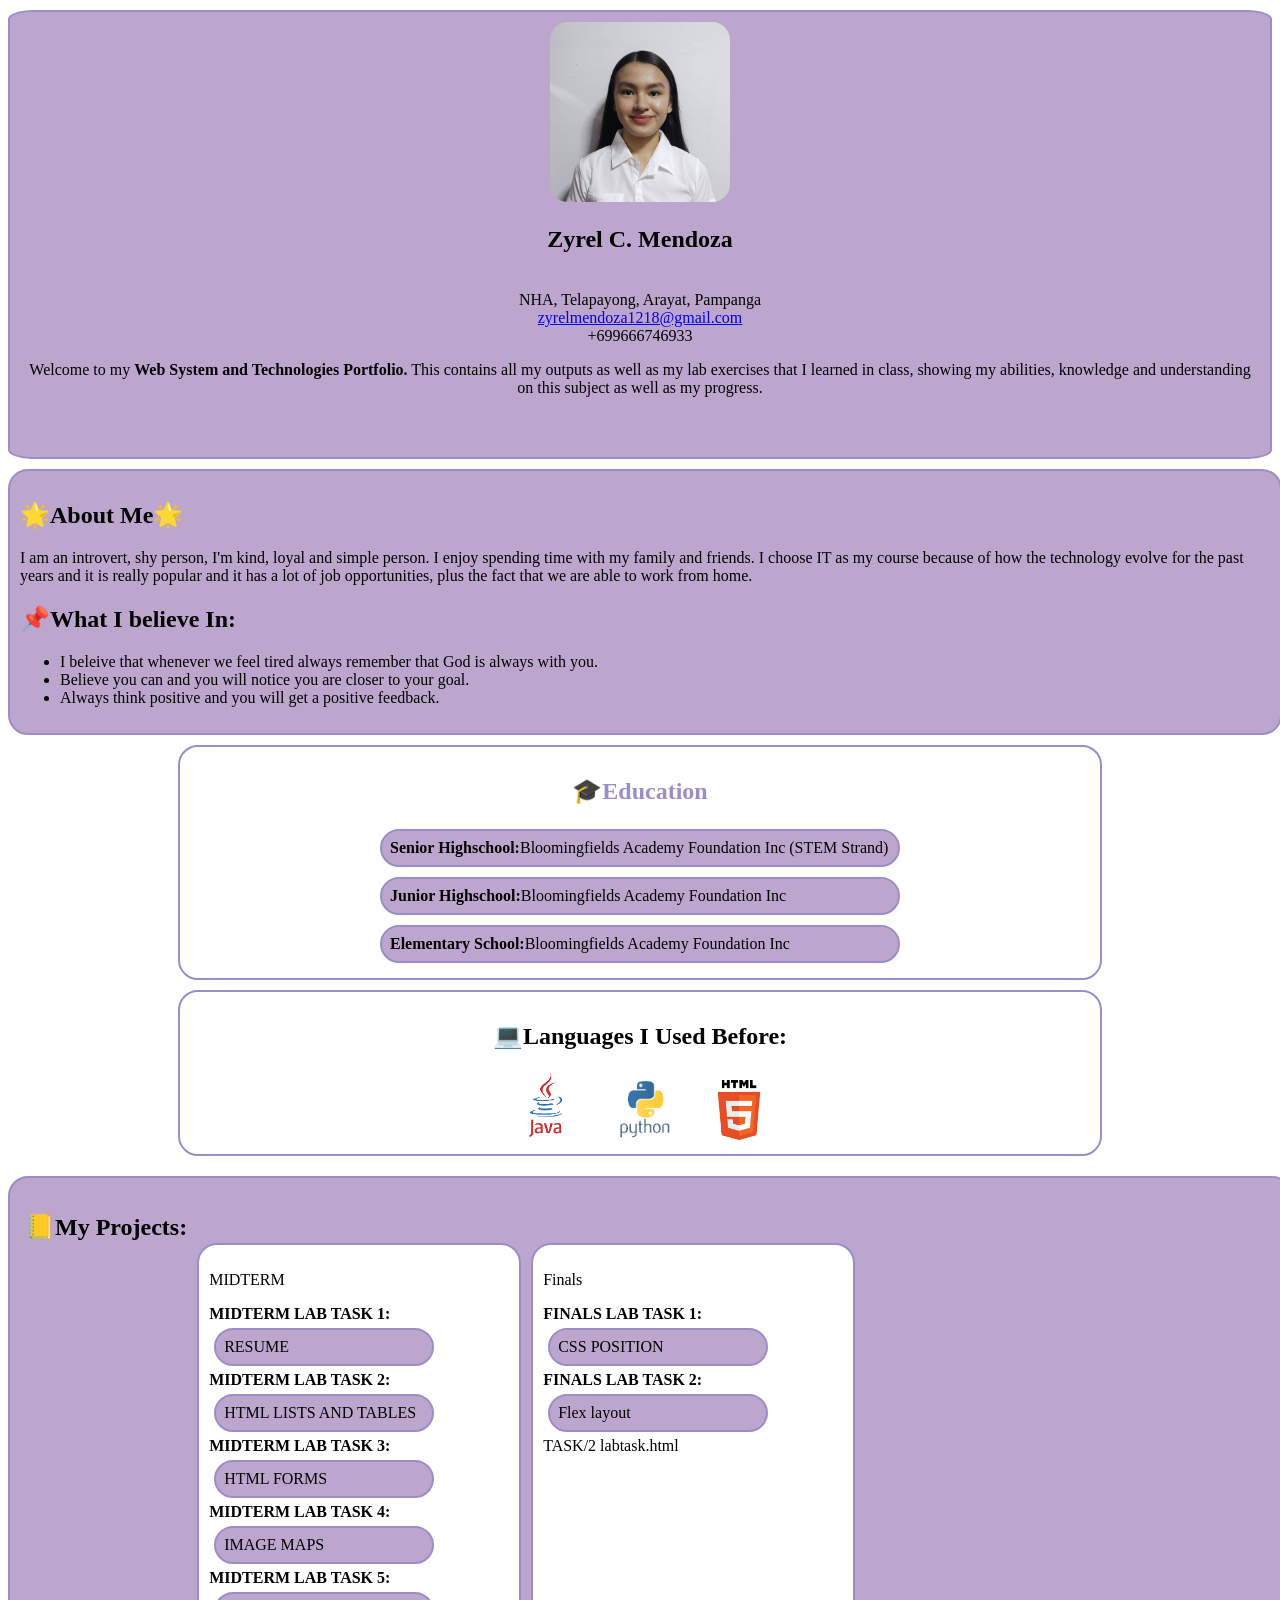
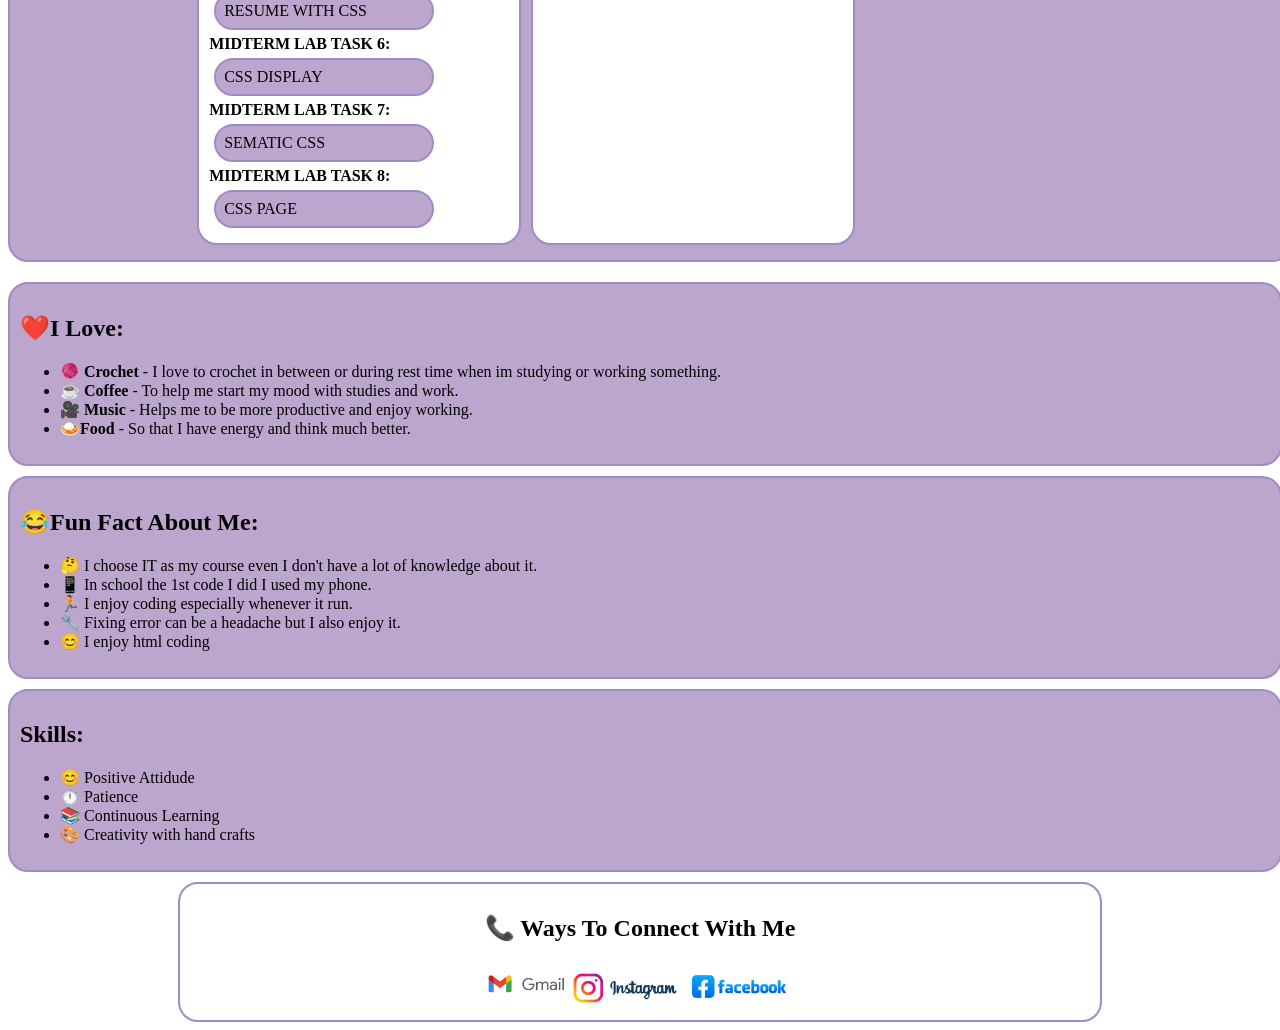
==== index.html @ 459c4b6f "Update index.html" ====
<!DOCTYPE html>
<html lang="en">
<head>
    <meta charset="UTF-8">
    <meta name="viewport" content="width=device-width, initial-scale=1.0">
    <title>portfolio</title>

   <link rel ="stylesheet" href="style.css"> 
</head>

<body>

<header>
<img src="image/zy.jpeg"width="180px"height"150px">
<br>

<p><h2> Zyrel C. Mendoza </h2>
     <br> NHA, Telapayong, Arayat, Pampanga
     <br><a href="https://mail.google.com/mail/u/0/#inbox?compose=ZtjgtNbNdGDSNQVwkcdjwqQRZsDMQdhDZShlZQjlFSmRgQkLcLKQVtcrLGsSbTtNMlnWBqJsqpmXZVLmVDSTtqGplqJgqBwsjpLzbHpCxBJvdBwGjtwXdXbSCKhtKGNHNMzPNFCqGGLKzVzplbCNhXq"target = "_blank">zyrelmendoza1218@gmail.com</a>
     <br>+699666746933
</p>

<div id="welcome">
<p>Welcome to my <b>Web System and Technologies Portfolio.</b> This contains all my outputs as well as my lab exercises that I learned in class, showing my abilities, knowledge and understanding on this subject as well as my progress.  </p>
</div>
</header>


<div id="AboutMe">
<h2 >🌟About Me🌟</h2>
<p>I am an introvert, shy person, I'm kind, loyal and simple person. I enjoy spending time with my family and friends. I choose IT as my course because of how the technology evolve for the past years and it is really popular and it has a lot of job opportunities, plus the fact that we are able to work from home. </p>



<h2>📌What I believe In:</h2>
<ul type="Dots">
    <li>I beleive that whenever we feel tired always remember that God is always with you.</li>
    <li>Believe you can and you will notice you are closer to your goal.</li>
    <li>Always think positive and you will get a positive feedback.</li>
</ul>
</div>

<div id="Educ">
<h2> &#127891;Education</h2>
<ul>
    <li><b>Senior Highschool:</b>Bloomingfields Academy Foundation Inc (STEM Strand)</li>
    <li><b>Junior Highschool:</b>Bloomingfields Academy Foundation Inc</li>
    <li><b>Elementary School:</b>Bloomingfields Academy Foundation Inc</li>
</ul>
</div>


<div id="lang">
<h2>💻Languages I Used Before:</h2>
<img src="image/JV.png"width="70px"height"70px">
<img src="image/py.png"width="120px"height"120px">
<img src="image/html.png"width="60px"height"60px">
</div>

<div id="tasks">
<h2>📒My Projects:</h2>

<div id="Porjects">
<p>MIDTERM</p>
<li><b>MIDTERM LAB TASK 1:</b> <a href="TASK/Resume.html" target="_blank">RESUME</a></li>
<li><b>MIDTERM LAB TASK 2: </b><a href="TASK/list.html" target="_blank">HTML LISTS AND TABLES</a></li>
<li><b>MIDTERM LAB TASK 3: </b><a href="TASK/Lab3.html" target="_blank">HTML FORMS</a></li>
<li><b>MIDTERM LAB TASK 4: </b><a href="TASK/Lab4.html" target="_blank">IMAGE MAPS</a></li>
<li><b>MIDTERM LAB TASK 5: </b><a href="TASK/resume2.html" target="_blank">RESUME WITH CSS</a></li>
<li><b>MIDTERM LAB TASK 6: </b><a href="TASK/Lab6.html" target="_blank">CSS DISPLAY</a></li>
<li><b>MIDTERM LAB TASK 7: </b><a href="TASK/Lab7.html" target="_blank">SEMATIC CSS</a></li>
<li><b>MIDTERM LAB TASK 8: </b><a href="TASK/Lab8.html" target="_blank">CSS PAGE</a></li>
</div>

<div id="Finals">
<p>Finals
<li><b>FINALS LAB TASK 1: </b><a href = "TASK/Labtask1.html"target="_blank">CSS POSITION</a></li>
<li><b>FINALS LAB TASK 2: </b><a href = "TASK/2 labtask.html"target="_blank">Flex layout</a></li>
TASK/2 labtask.html
</div>

</div>


<div id="Ilove">
<h2>❤️I Love:</h2>
<ul type="Dots">
    <li>🧶<b> Crochet</b> - I love to crochet in between or during rest time when im studying or working something.</li>
    <li>&#9749;<b> Coffee</b> - To help me start my mood with studies and work.</li>
    <li>&#127909;<b> Music</b> - Helps me to be more productive and enjoy working.</li>
    <li>&#127835;<b>Food</b> - So that I have energy and think much better. </li>
</ul>

</div>


<div id="funfact">
<h2>😂Fun Fact About Me:</h2>
<ul type="Dots">
    <li>&#129300; I choose IT as my course even I don't have a lot of knowledge about it.</li>
    <li>📱 In school the 1st code I did I used my phone.</li>
    <li>&#127939; I enjoy coding especially whenever it run.</li>
    <li>&#128295; Fixing error can be a headache but I also enjoy it.</li>
    <li>&#128522; I enjoy html coding</li>
</ul>
</div>


<div id="skills">
<h2>Skills:</h2>
<ul type="dots">
    <li>😊 Positive Attidude</li>
    <li>⏱️ Patience</li>
    <li>📚 Continuous Learning</li>
    <li>🎨 Creativity with hand crafts</li>
</ul>
</div>

<div id="contact">

<h2> 📞 Ways To Connect With Me </h2>
<a href="https://mail.google.com/mail/u/0/#inbox?compose=ZtjgtNbNdGDSNQVwkcdjwqQRZsDMQdhDZShlZQjlFSmRgQkLcLKQVtcrLGsSbTtNMlnWBqJsqpmXZVLmVDCVMJPWbvnNpvBNwmBGntjMWvChLSJhjlcmvzCwFnFgsNpbTmQmvVZZkWqbnBKFbxFTSxq"target= "_blank"><img src="image/gmail.png"width="80px"height"80px"></a>
<a href="https://www.instagram.com/zyel_ns/"target="_blank"><img src ="image/ig.jpg" width="110px"height"110px"></a>
<a href="https://www.facebook.com/zyrel.mendoza.1" target="_blank"><img src="image/fb.jpg"width="110px"height"110px"></a>

</div>

</body>
</html>
---- style.css ----
body{
   margin-top: 10px;
    background:white;
}

img{
    border-radius:10% ;
    
}

header{
    animation:slidein 3s steps(30);
}

header{
    display:block;
    text-align: center;
    gap:10px;
    border: 2px solid #9B8EC7;
    border-radius:2%;
    background: #BDA6CE;
    height: 425px;
    padding:10px;
    margin:auto ;
}

#AboutMe, #Ilove, #funfact, #skills {
    width: 1250px;
    margin: auto;
    border:2px solid #9B8EC7;
    border-radius:20px;
    background: #BDA6CE;
    margin-top: 10px;
    padding:10px;
}


#Educ ul {
    list-style: none;
    display:flex;
    flex-direction: column;
    padding:0;
    margin:0 auto;
    overflow: hidden;
    width:600px;
}

#Educ li{
    display: block;
    border:2px solid #9B8EC7;
    color:black;
    background: #BDA6CE;
    text-align: left;
    margin: 5px auto;
    padding:8px;
    border-radius: 50px;
    width: 500px;
    
}

#Educ h2{
    color: #9B8EC7;
}

#Educ{
    width: 900px;
    margin: auto;
    border:2px solid #9B8EC7;
    border-radius:20px;
    padding:10px;
    margin-top: 10px;
    list-style: none;
    text-align:center;
}

#lang, #contact{
    width: 900px;
    margin: auto;
    border:2px solid #9B8EC7;  
    border-radius:20px;
    padding:10px;
    margin-top: 10px;
    text-align: center;
}

#Porjects li,#Finals li{
    list-style: none;
    display:flex;
    flex-direction: column;
    padding:0;
    margin:0;
    overflow: hidden;
    width:600px;
}

#Porjects li a,#Finals li a{
    text-decoration: none;
    display: block;
    border:2px solid #9B8EC7;
    color:black;
    background: #BDA6CE;
    text-align: left;
    margin:5px;
    padding:8px;
    border-radius: 50px;
    width: 200px;
    
}

#Porjects a:link,#Finals a:link{
    background: #BDA6CE;

}
#Porjects a:hover,#Finals a:hover{
    background: #9B8EC7;
    width: 45%;
    animation:glitch;
}


#Porjects a:visited,#Finals a:visited{
    background: #775192;
    
    
}
        
#Porjects a:active,#Finals a:active{
    background: violet;
} 


#tasks{
    display:flex;
    gap: 10px;
    margin:auto;
    width: 1250px;
    border:2px solid #9B8EC7;
    background-color: #BDA6CE;
    border-radius:20px;
    padding:15px;
    margin-top: 20px;
    margin-bottom: 20px;
    
    

}
#Porjects,#Finals {
    width: 300px;
    border:2px solid #9B8EC7;
    background: white;
    border-radius:20px;
    padding:10px;
    margin-top: 50px;
    text-decoration:none underline;
    
}

#Ilove, #funfact, #skills,#Educ,#tasks,#lang{
    animation:fadeUp 1s linear;
    animation-timeline:view();   
    animation-range:entry 0% cover 40%;
}

#Ilove, #funfact, #skills,#Educ,#tasks,#lang{
    animation:fadeDown 1s linear;
    animation-timeline:view();   
    animation-range:entry 0% cover 40%;
}


@keyframes slidein{
    from{
        opacity:0;
        transform:translate(0 px) scale(0.5);
        
    }
    to{
        opacity:1;
        transform:translate(40 px) scale(0.5);
    }
}


@keyframes fadeUp{
    from{
        opacity:0;
        transform:translate(40 px) scale(0.5);
    }
    to{
        opacity:1;
        transform:translate(40 px) scale(0.5);

    }
}

@keyframes fadeDown{
    from{
        opacity:0;
        transform:translate(40 px) scale(0.5);
    }
    to{
        opacity:1;
        transform:translate(40 px) scale(0.5);

    }
}


 @media screen and (max-width:800px){
    header,#AboutMe, #Ilove, #funfact, #skills,#Educ,#Educ li,#Educ ul,#tasks,#Porjects,#Finals,#Porjects li,#Finals li,#Porjects li a,#Finals li a,#lang, #contact, #IF{
         width: 95%;
    }
}
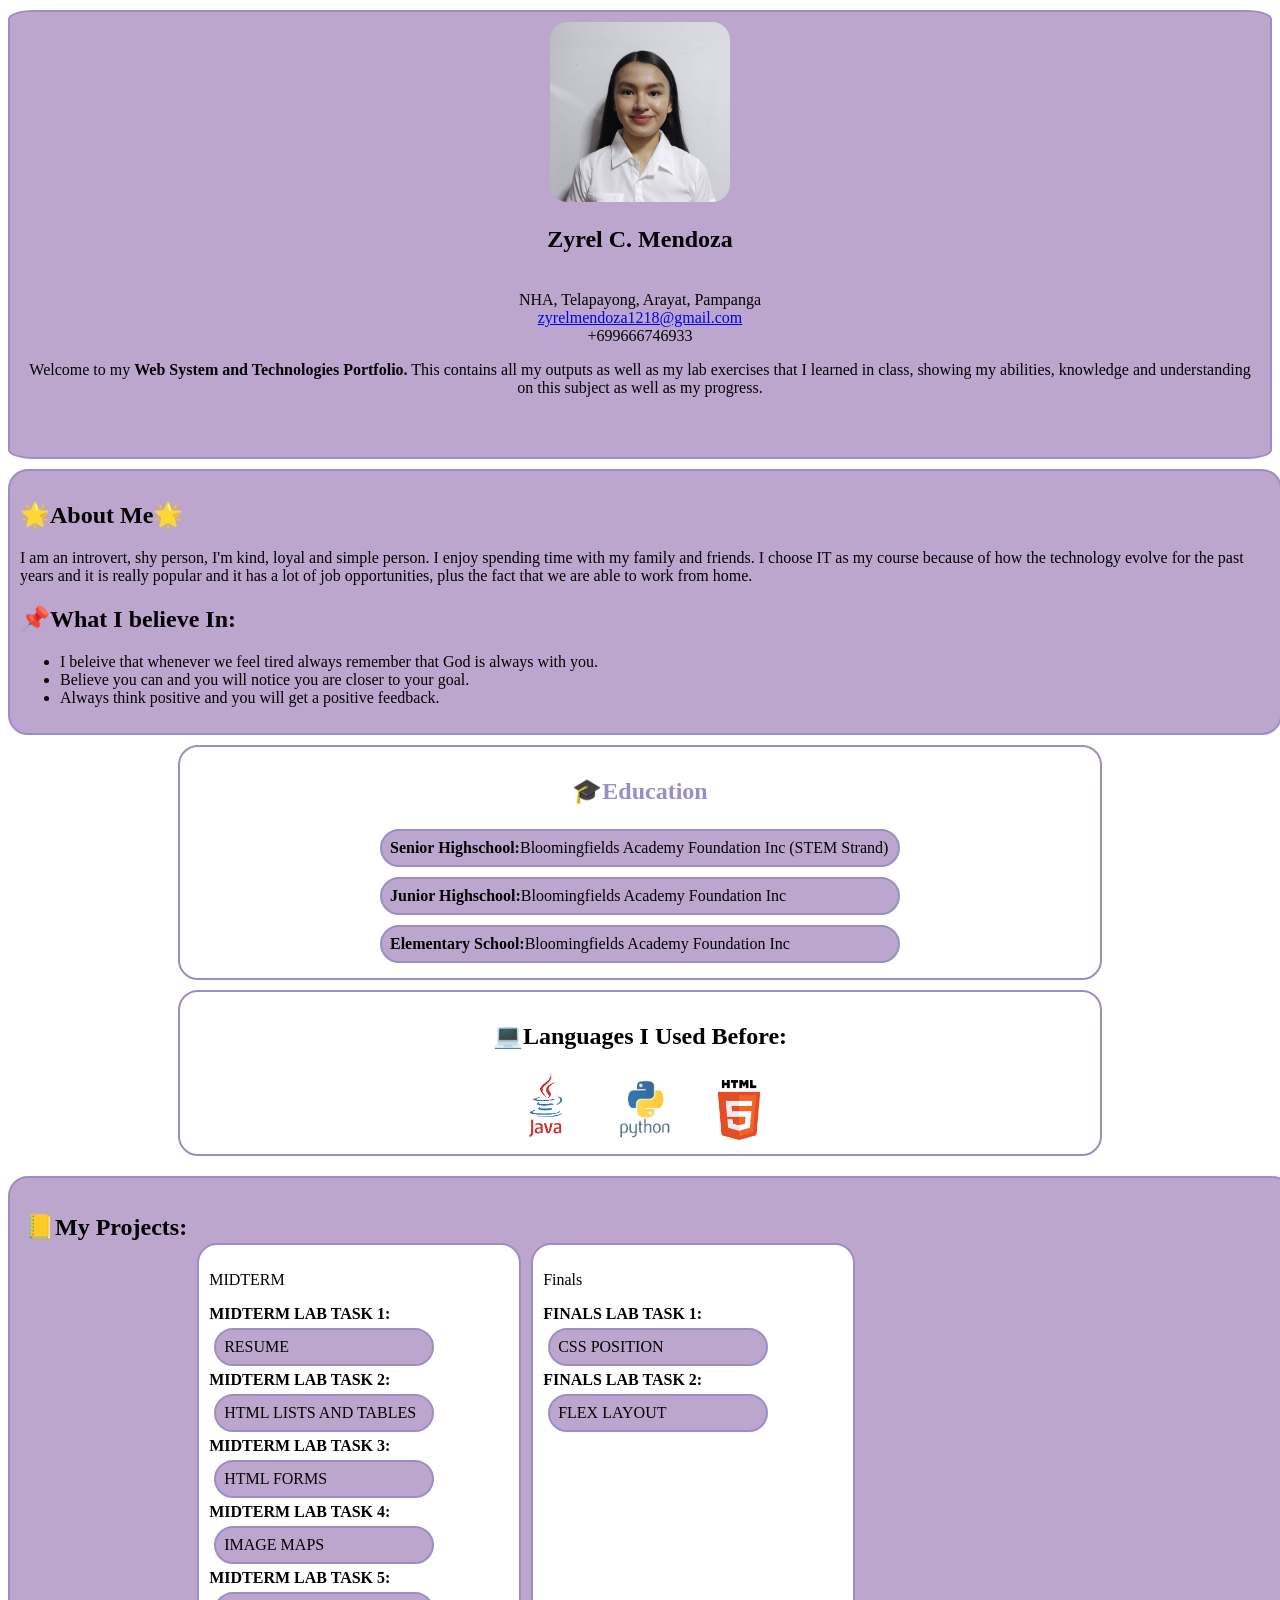
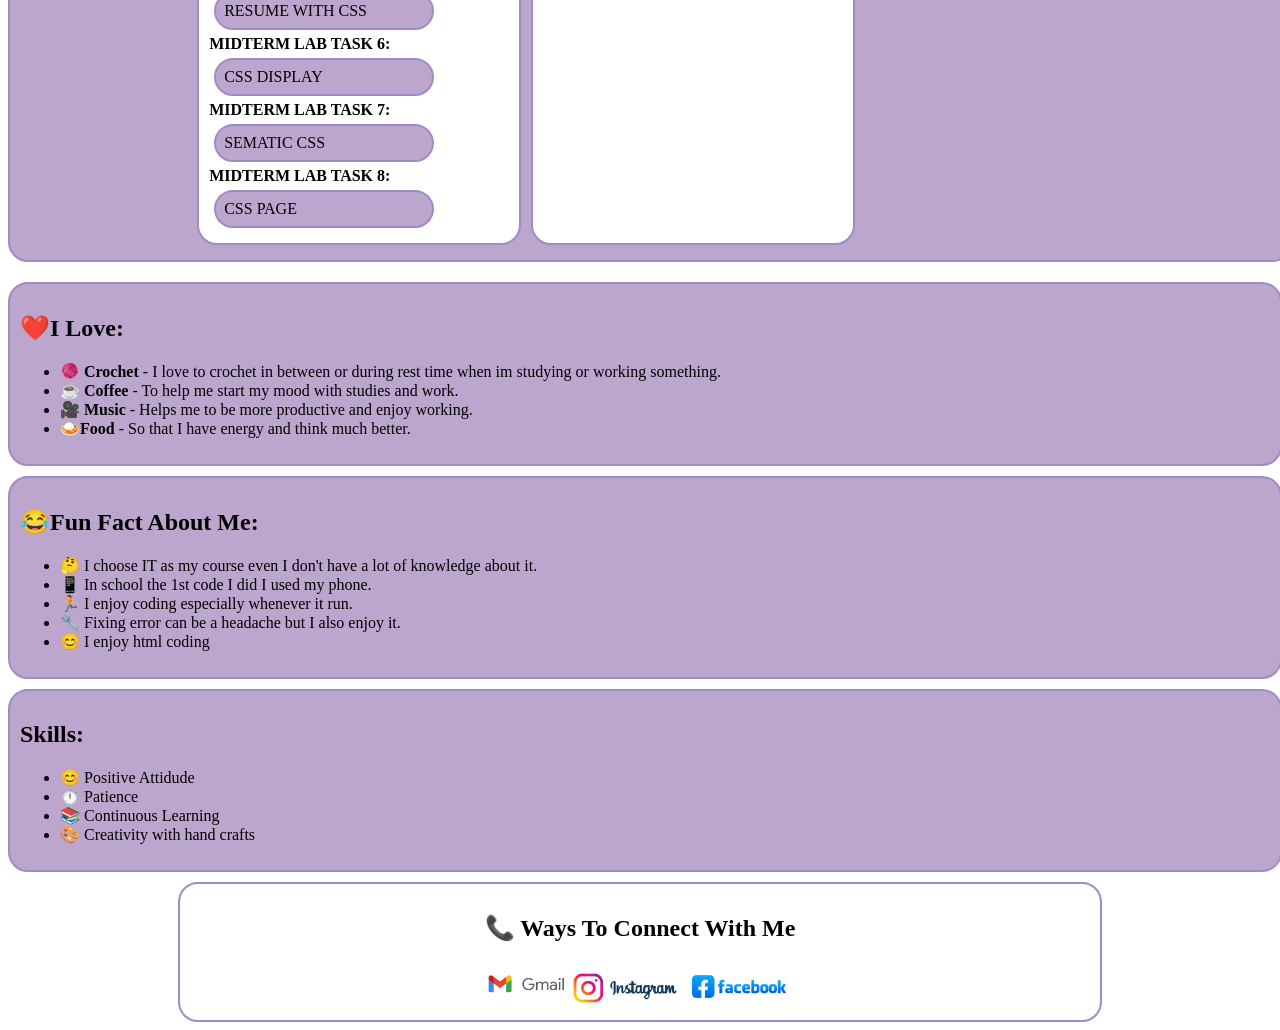
==== commit a5feddd2: "Fix link text for FINALS LAB TASK 2" ====
--- a/index.html
+++ b/index.html
@@ -75,8 +75,7 @@
 <div id="Finals">
 <p>Finals
 <li><b>FINALS LAB TASK 1: </b><a href = "TASK/Labtask1.html"target="_blank">CSS POSITION</a></li>
-<li><b>FINALS LAB TASK 2: </b><a href = "TASK/2 labtask.html"target="_blank">Flex layout</a></li>
-TASK/2 labtask.html
+<li><b>FINALS LAB TASK 2: </b><a href = "TASK/2 labtask.html"target="_blank">FLEX LAYOUT</a></li>
 </div>
 
 </div>
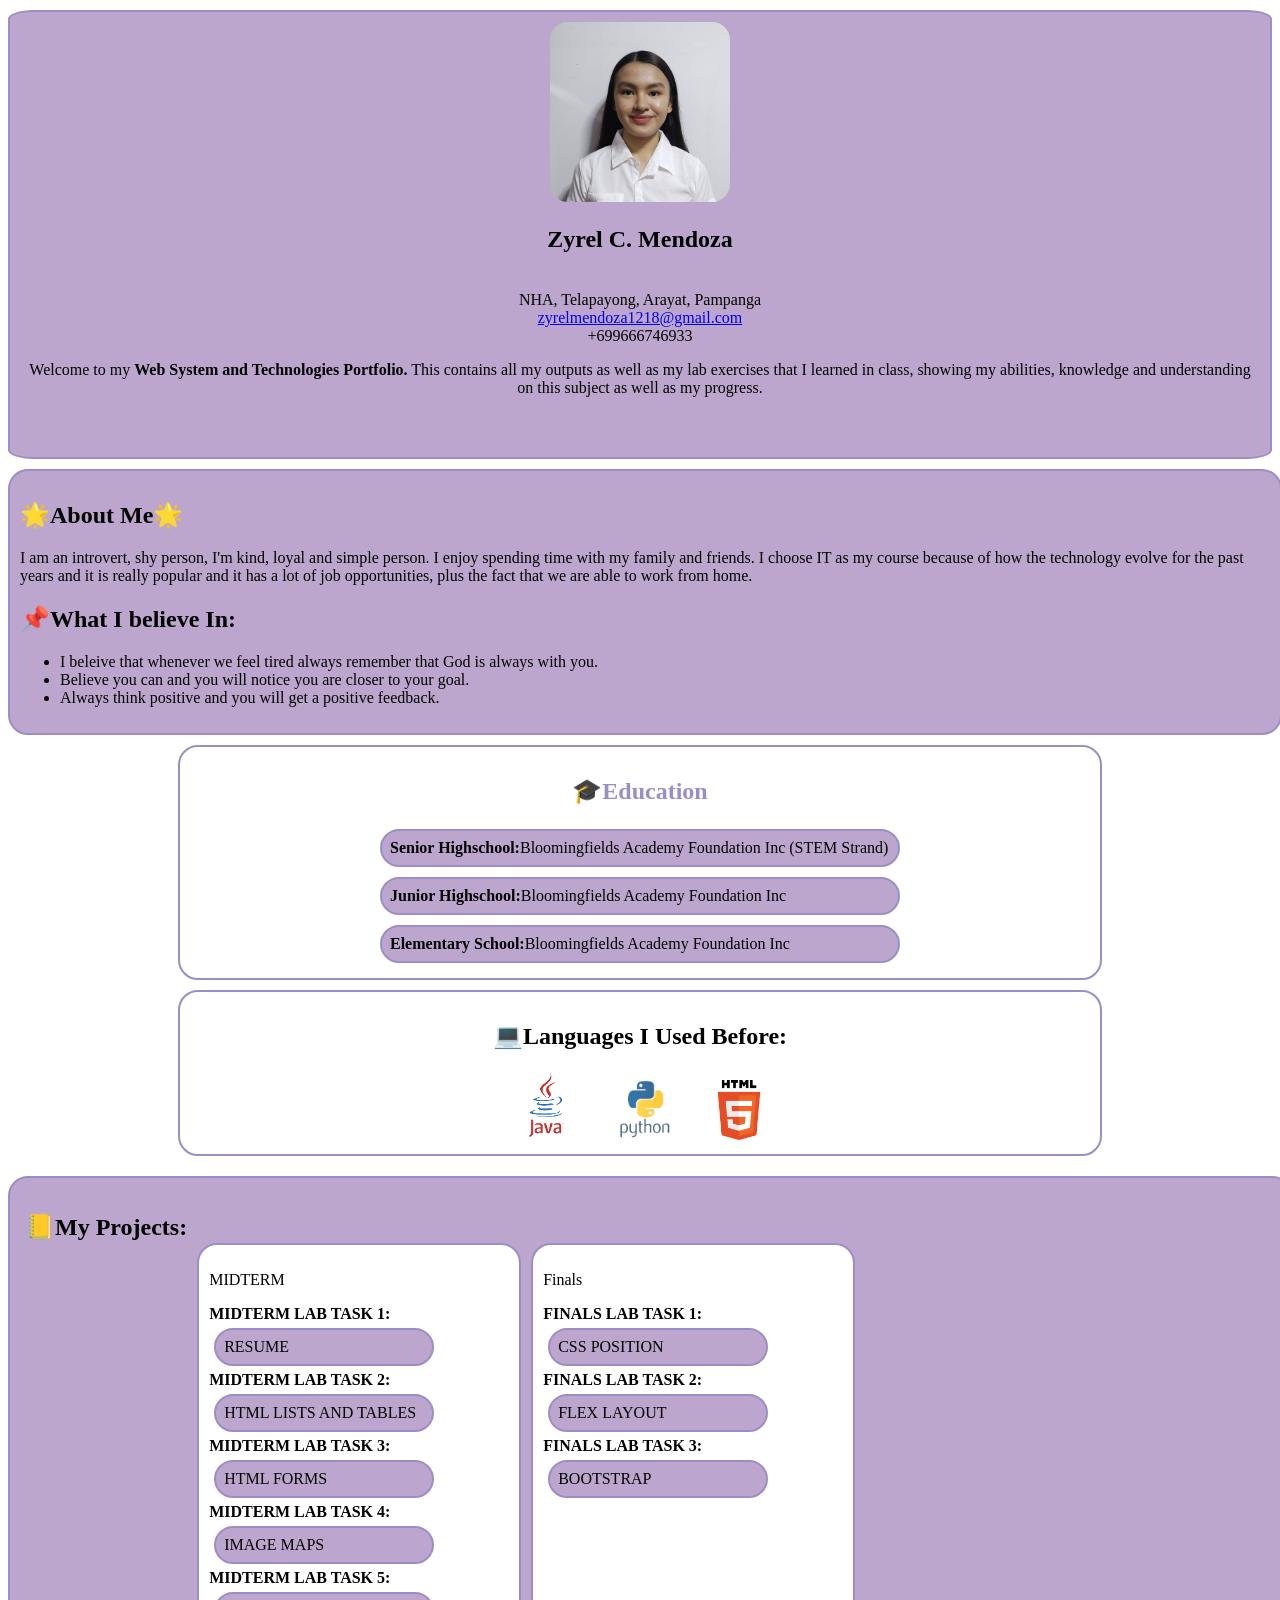
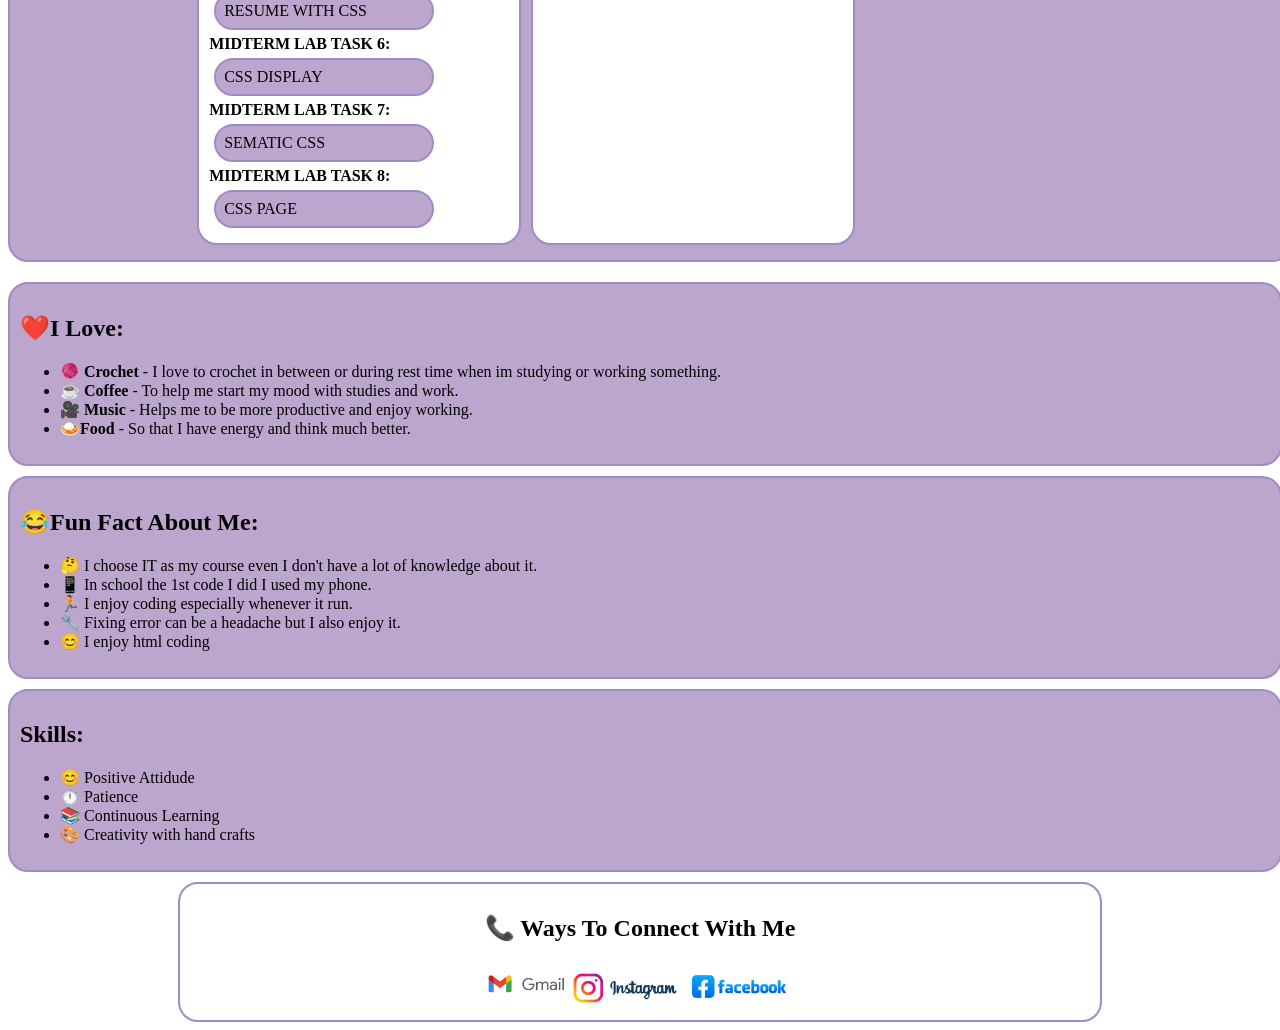
==== commit d683c5c1: "Update index.html" ====
--- a/index.html
+++ b/index.html
@@ -76,6 +76,7 @@
 <p>Finals
 <li><b>FINALS LAB TASK 1: </b><a href = "TASK/Labtask1.html"target="_blank">CSS POSITION</a></li>
 <li><b>FINALS LAB TASK 2: </b><a href = "TASK/2 labtask.html"target="_blank">FLEX LAYOUT</a></li>
+<li><b>FINALS LAB TASK 3: </b><a href = "TASK/Bootstrap.htm"target="_blank">BOOTSTRAP</a></li>
 </div>
 
 </div>
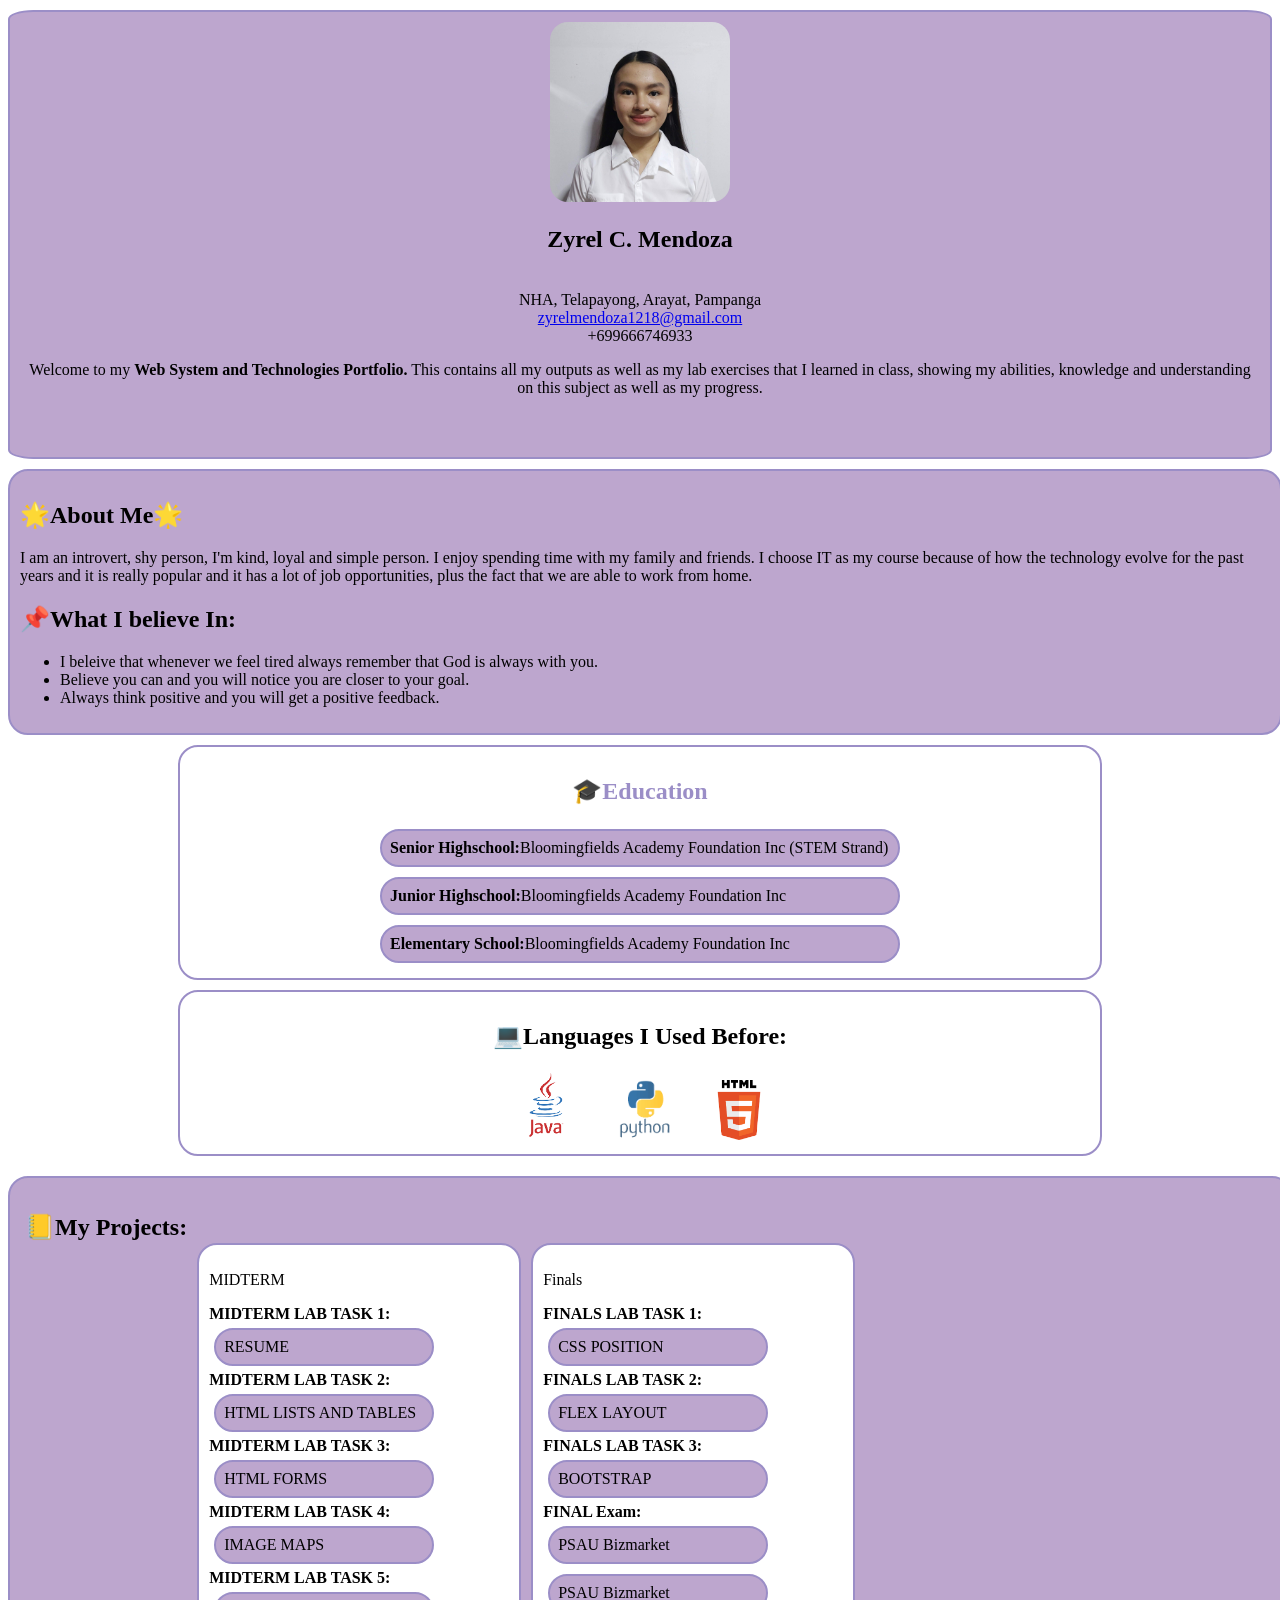
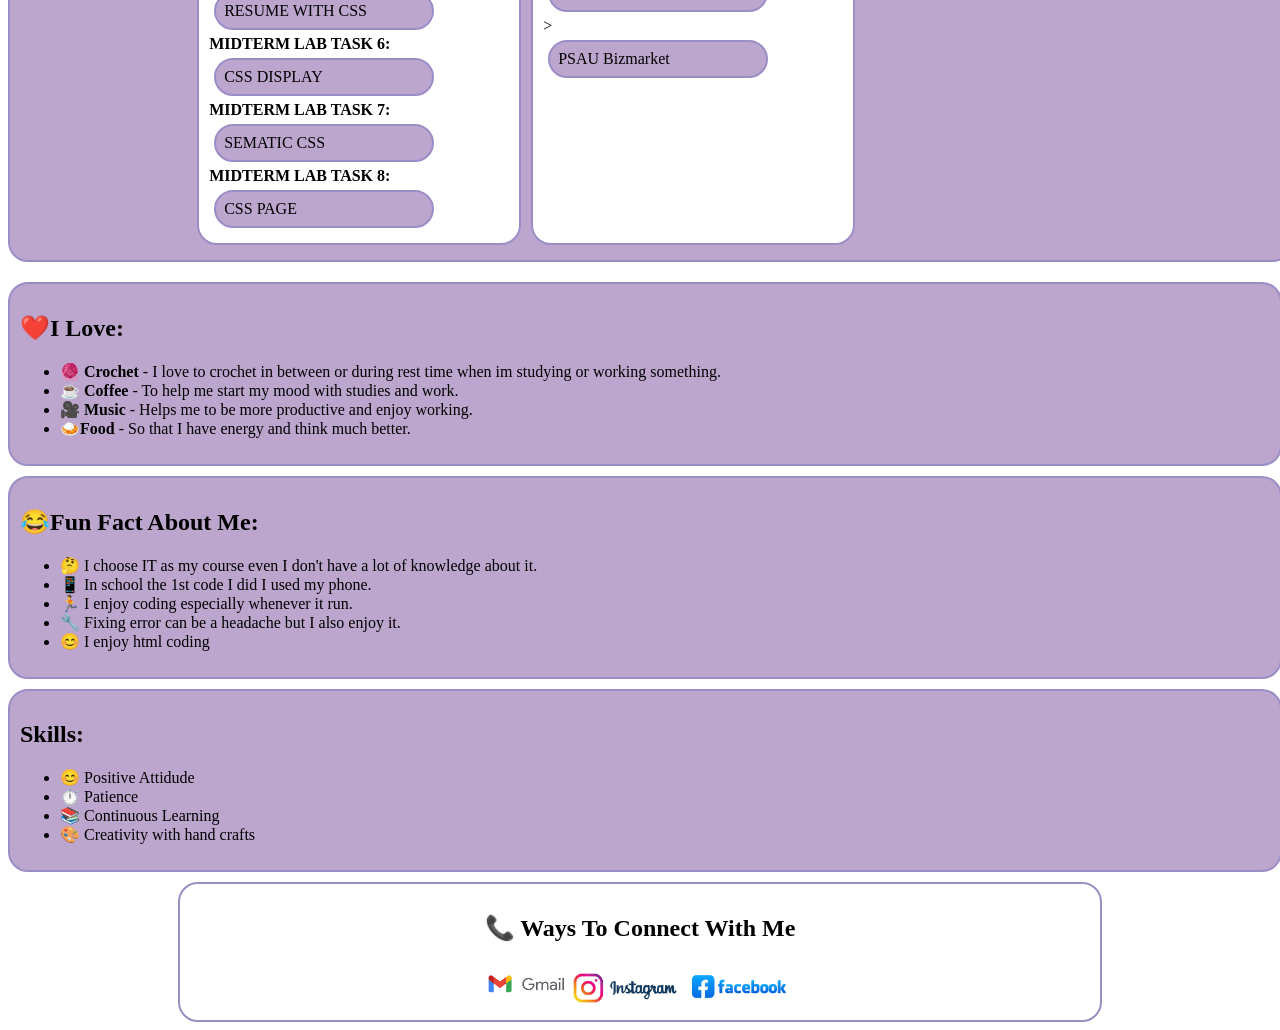
==== commit 97996c3c: "Update index.html" ====
--- a/index.html
+++ b/index.html
@@ -77,6 +77,11 @@
 <li><b>FINALS LAB TASK 1: </b><a href = "TASK/Labtask1.html"target="_blank">CSS POSITION</a></li>
 <li><b>FINALS LAB TASK 2: </b><a href = "TASK/2 labtask.html"target="_blank">FLEX LAYOUT</a></li>
 <li><b>FINALS LAB TASK 3: </b><a href = "TASK/Bootstrap.htm"target="_blank">BOOTSTRAP</a></li>
+
+<li><b>FINAL Exam: </b><a href = "PSAU Bizmarket"target="_blank">PSAU Bizmarket</a></li>
+<li><a href = "PSAU Bizmarket"target="_blank">PSAU Bizmarket</a></li>
+<li>><a href = "PSAU Bizmarket"target="_blank">PSAU Bizmarket</a></li>
+
 </div>
 
 </div>
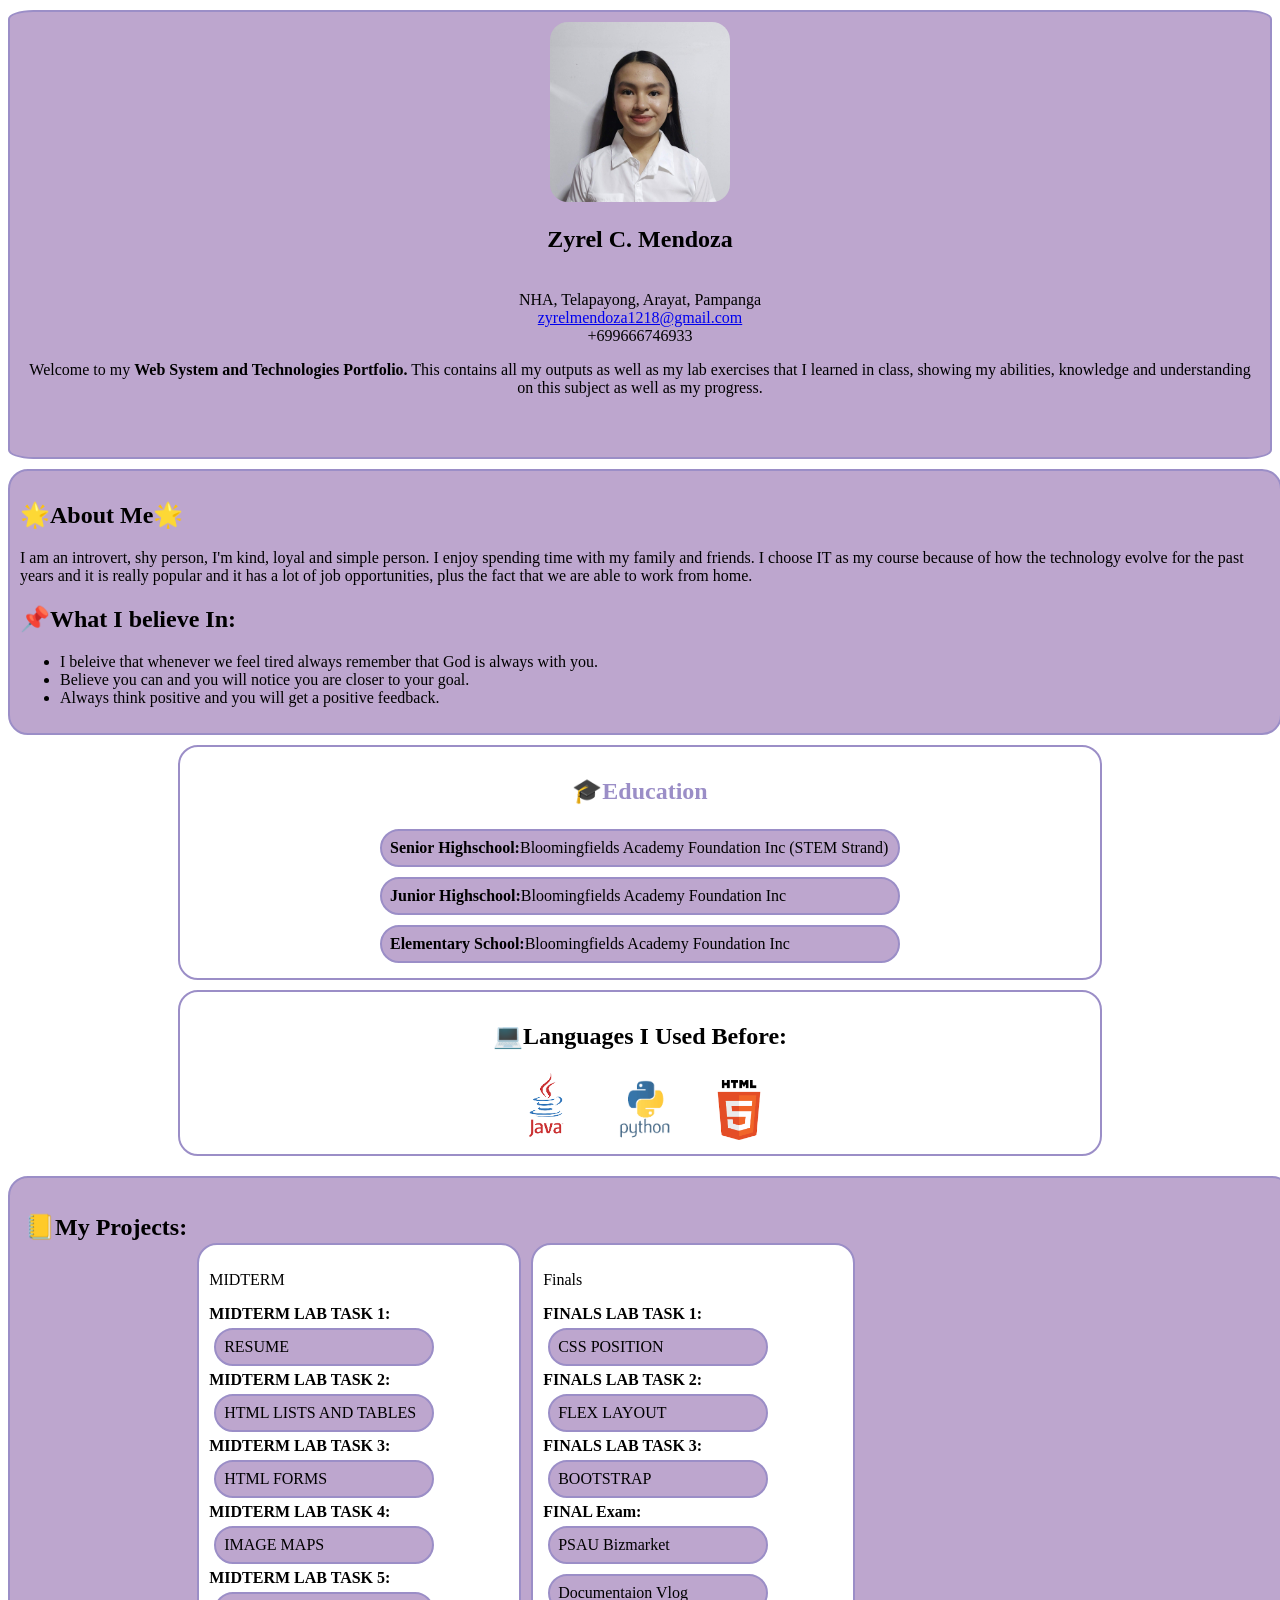
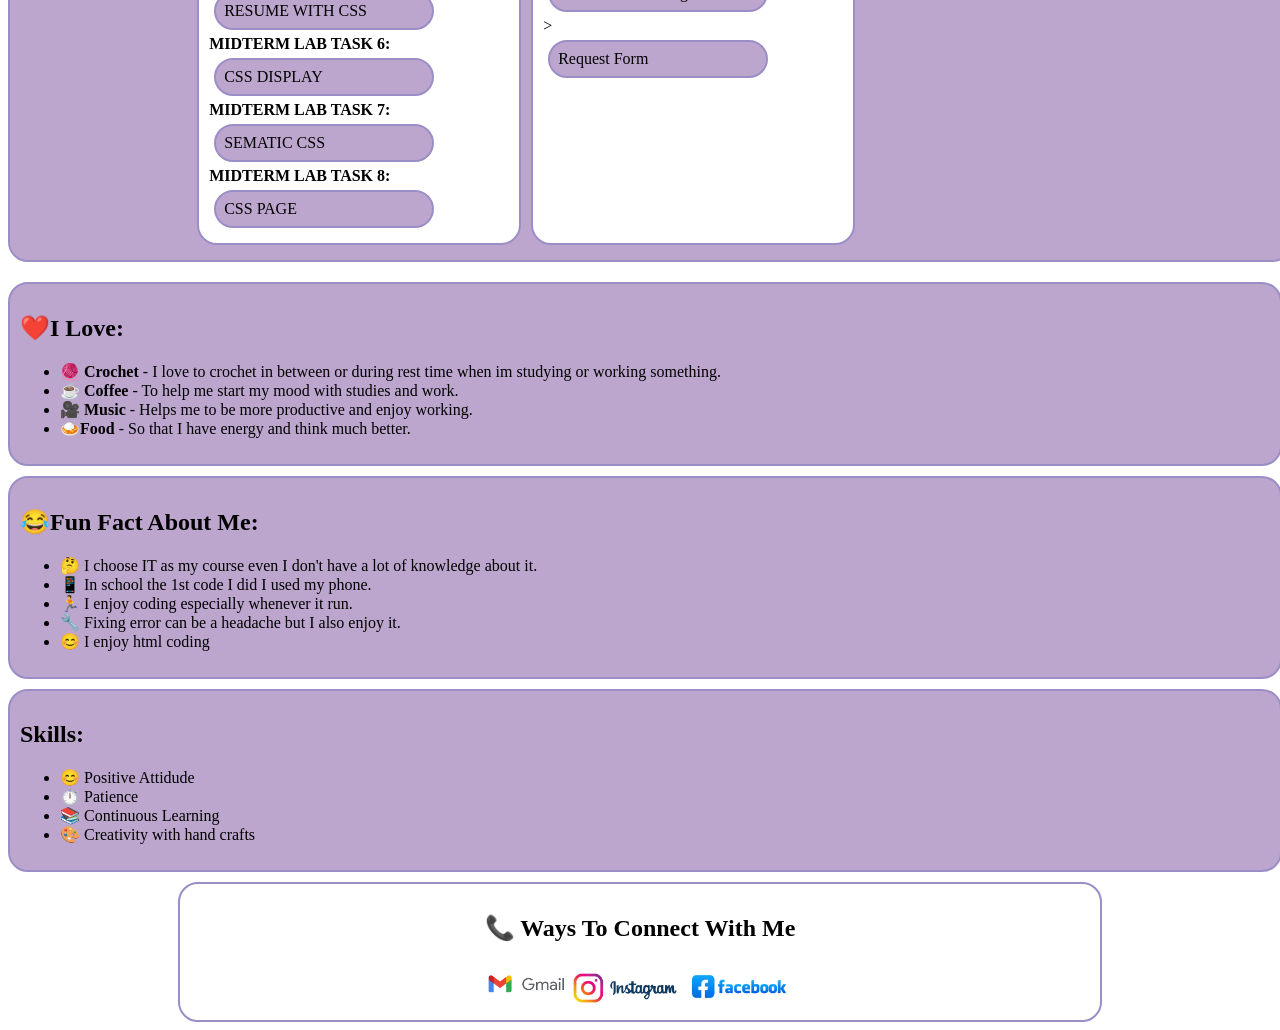
==== commit b35f2d13: "Update index.html" ====
--- a/index.html
+++ b/index.html
@@ -78,9 +78,9 @@
 <li><b>FINALS LAB TASK 2: </b><a href = "TASK/2 labtask.html"target="_blank">FLEX LAYOUT</a></li>
 <li><b>FINALS LAB TASK 3: </b><a href = "TASK/Bootstrap.htm"target="_blank">BOOTSTRAP</a></li>
 
-<li><b>FINAL Exam: </b><a href = "PSAU Bizmarket"target="_blank">PSAU Bizmarket</a></li>
-<li><a href = "PSAU Bizmarket"target="_blank">PSAU Bizmarket</a></li>
-<li>><a href = "PSAU Bizmarket"target="_blank">PSAU Bizmarket</a></li>
+<li><b>FINAL Exam: </b><a href = "image/index.html"target="_blank">PSAU Bizmarket</a></li>
+<li><a href = "image/DOCU.mp4"target="_blank">Documentaion Vlog</a></li>
+<li>><a href = "image/REQUEST.jpg"target="_blank">Request Form</a></li>
 
 </div>
 
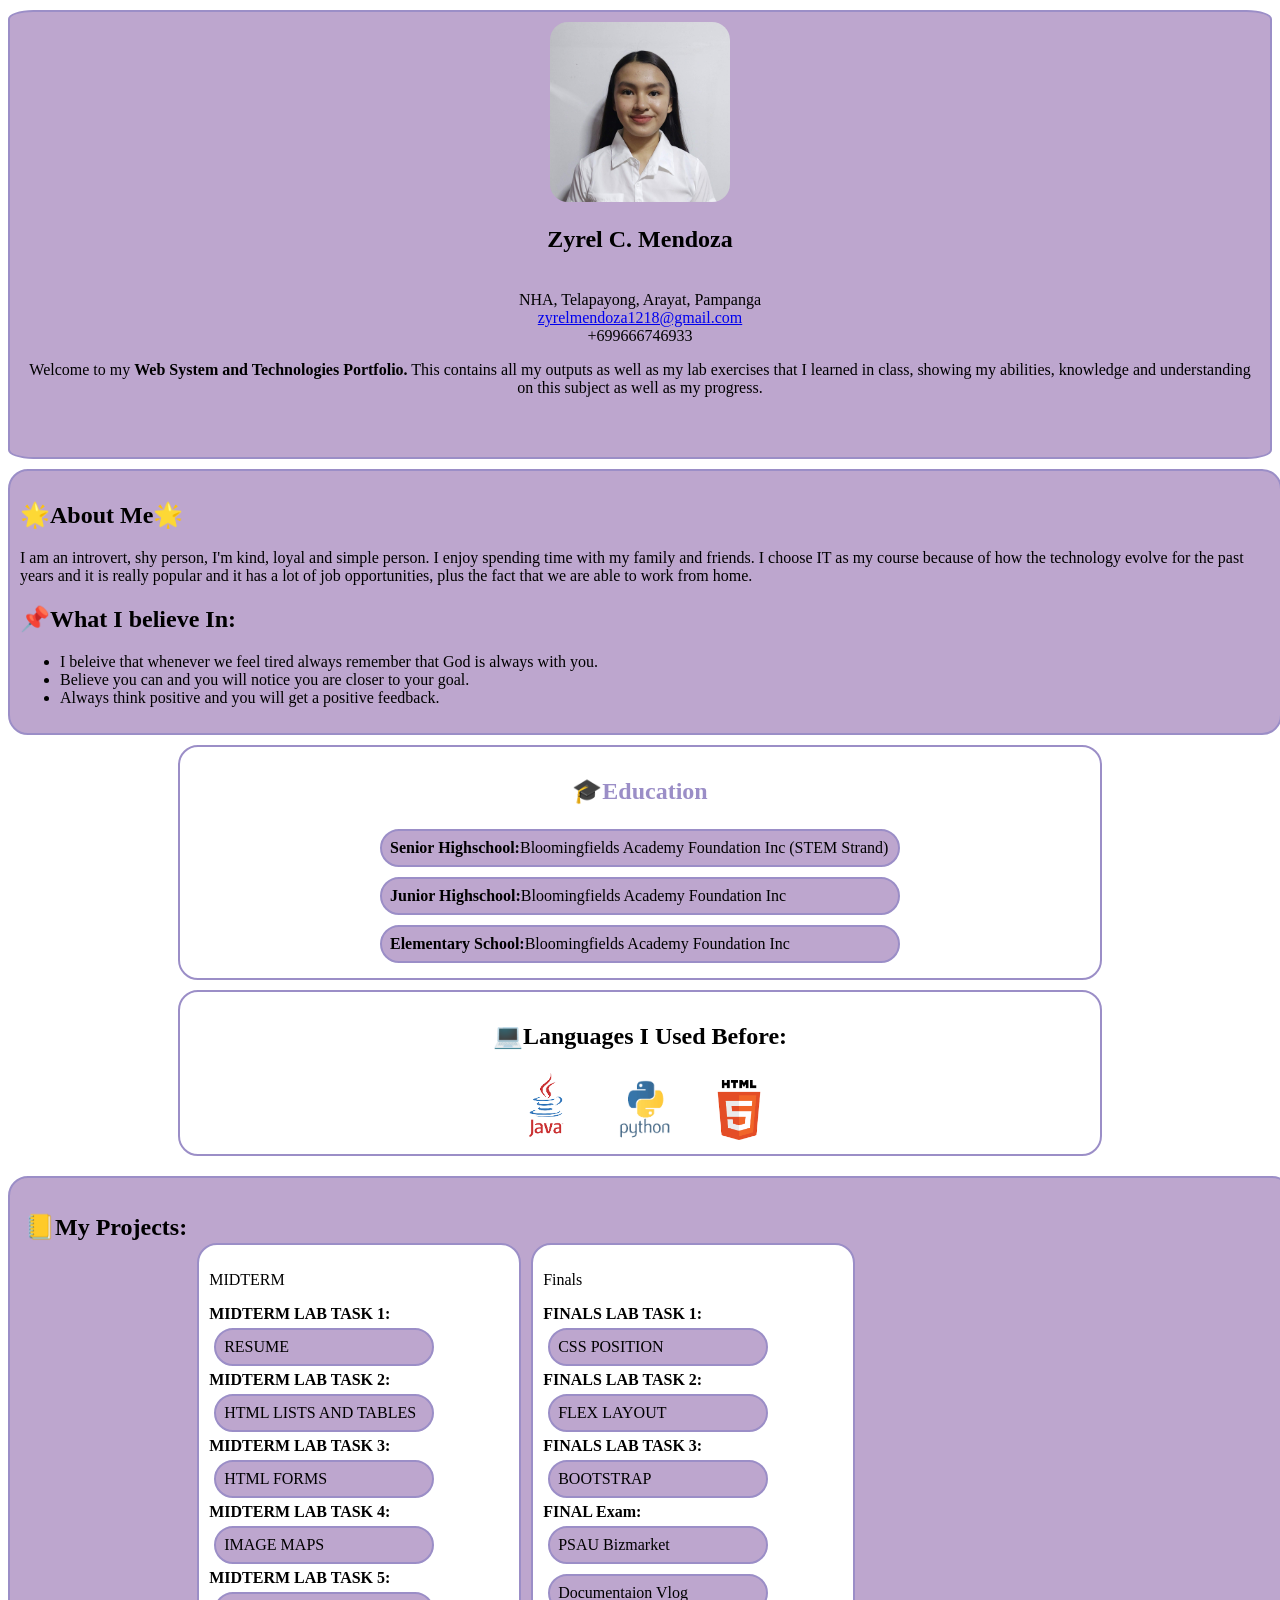
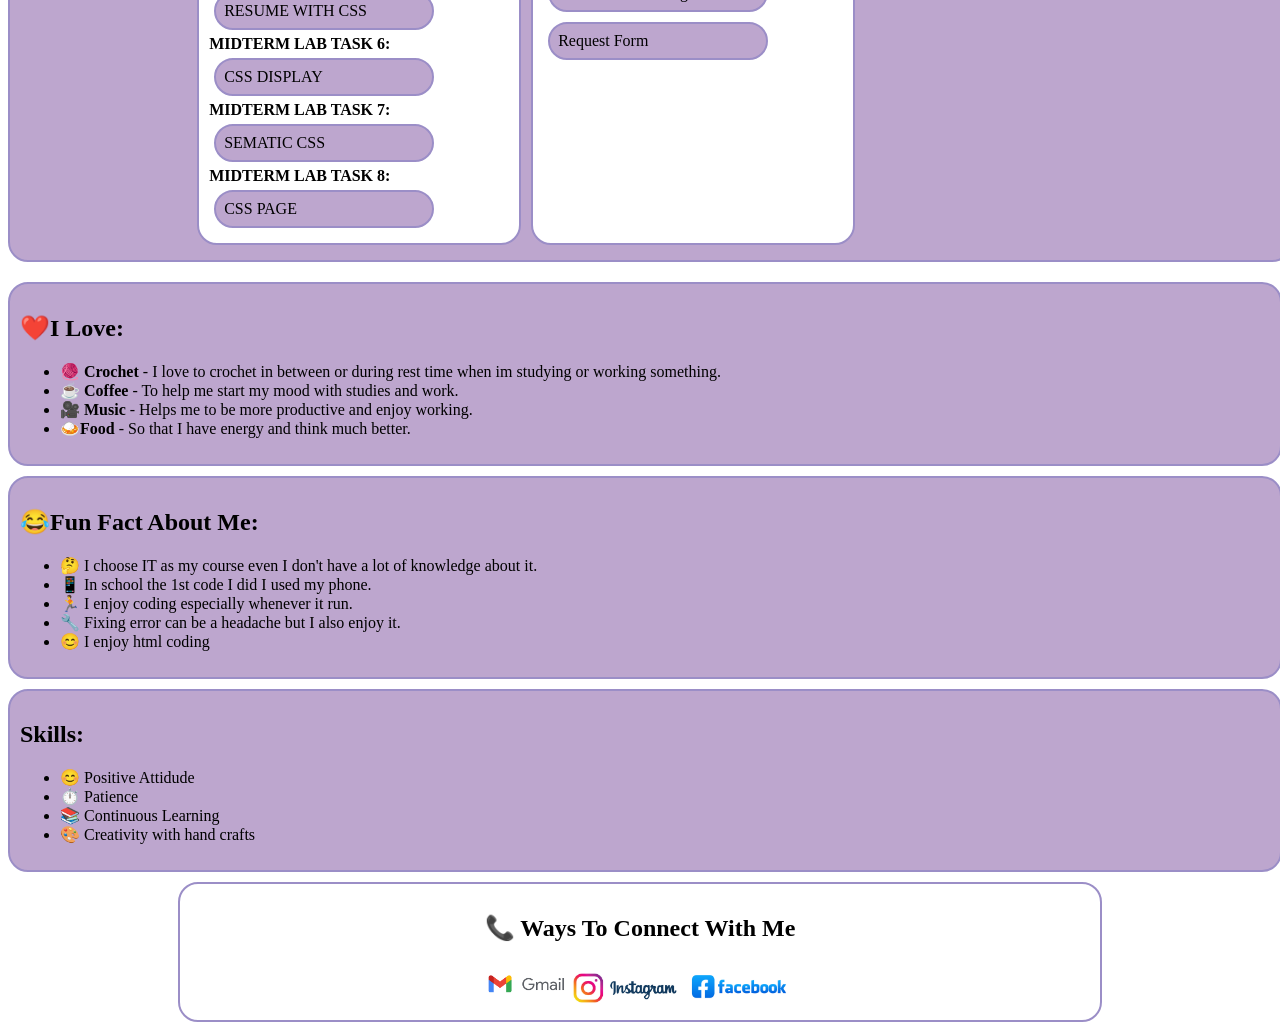
==== commit d779c57d: "Update index.html" ====
--- a/index.html
+++ b/index.html
@@ -80,7 +80,7 @@
 
 <li><b>FINAL Exam: </b><a href = "image/index.html"target="_blank">PSAU Bizmarket</a></li>
 <li><a href = "image/DOCU.mp4"target="_blank">Documentaion Vlog</a></li>
-<li>><a href = "image/REQUEST.jpg"target="_blank">Request Form</a></li>
+<li><a href = "image/REQUEST.jpg"target="_blank">Request Form</a></li>
 
 </div>
 
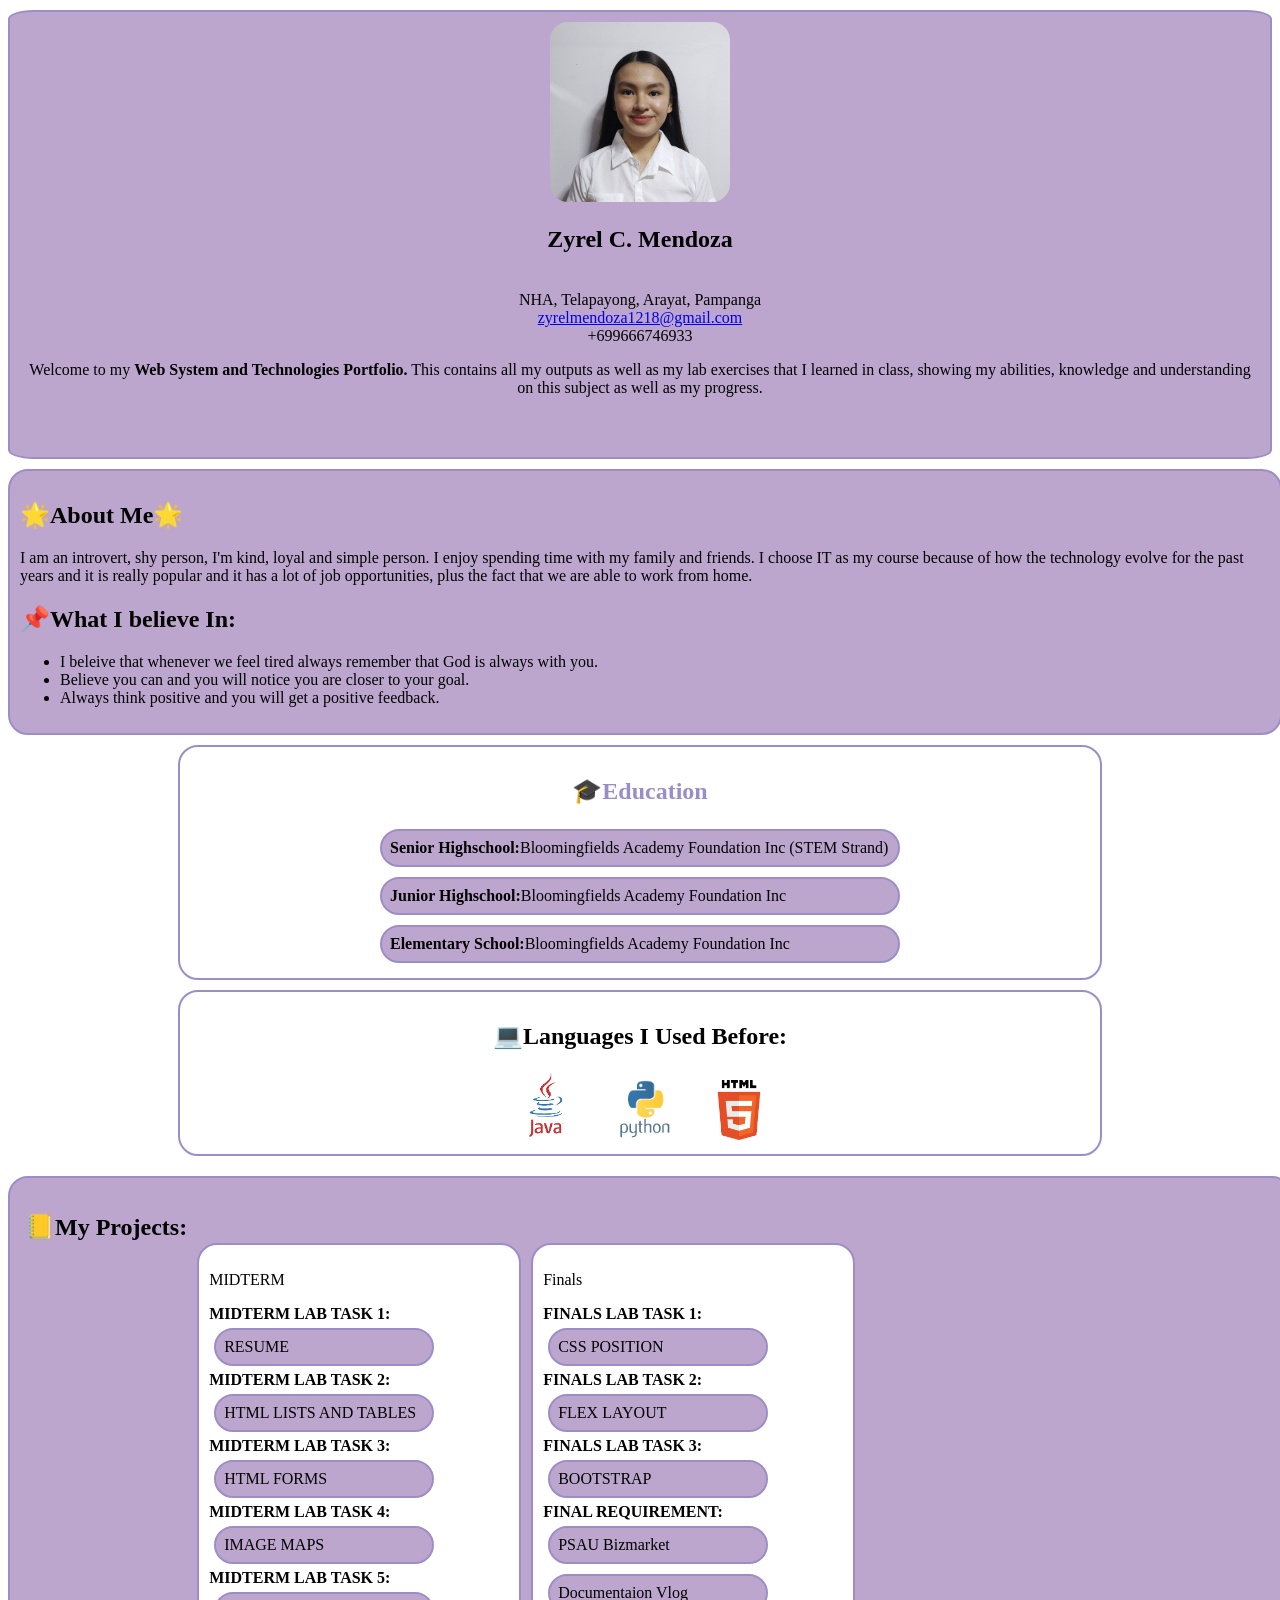
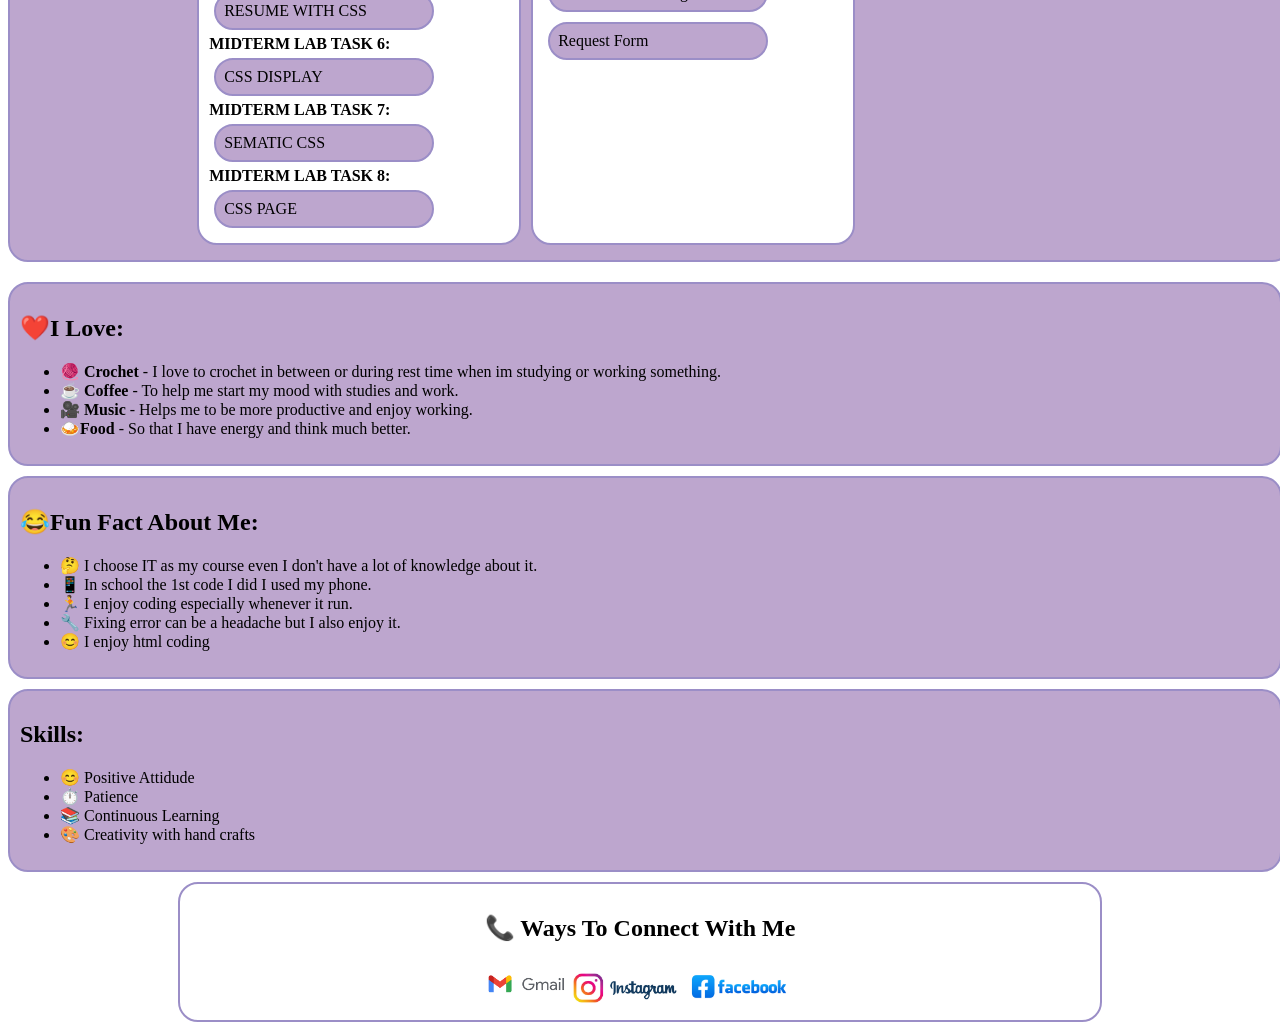
==== commit 8149e99c: "Update index.html" ====
--- a/index.html
+++ b/index.html
@@ -78,7 +78,7 @@
 <li><b>FINALS LAB TASK 2: </b><a href = "TASK/2 labtask.html"target="_blank">FLEX LAYOUT</a></li>
 <li><b>FINALS LAB TASK 3: </b><a href = "TASK/Bootstrap.htm"target="_blank">BOOTSTRAP</a></li>
 
-<li><b>FINAL Exam: </b><a href = "image/index.html"target="_blank">PSAU Bizmarket</a></li>
+<li><b>FINAL REQUIREMENT: </b><a href = "image/index.html"target="_blank">PSAU Bizmarket</a></li>
 <li><a href = "image/DOCU.mp4"target="_blank">Documentaion Vlog</a></li>
 <li><a href = "image/REQUEST.jpg"target="_blank">Request Form</a></li>
 
